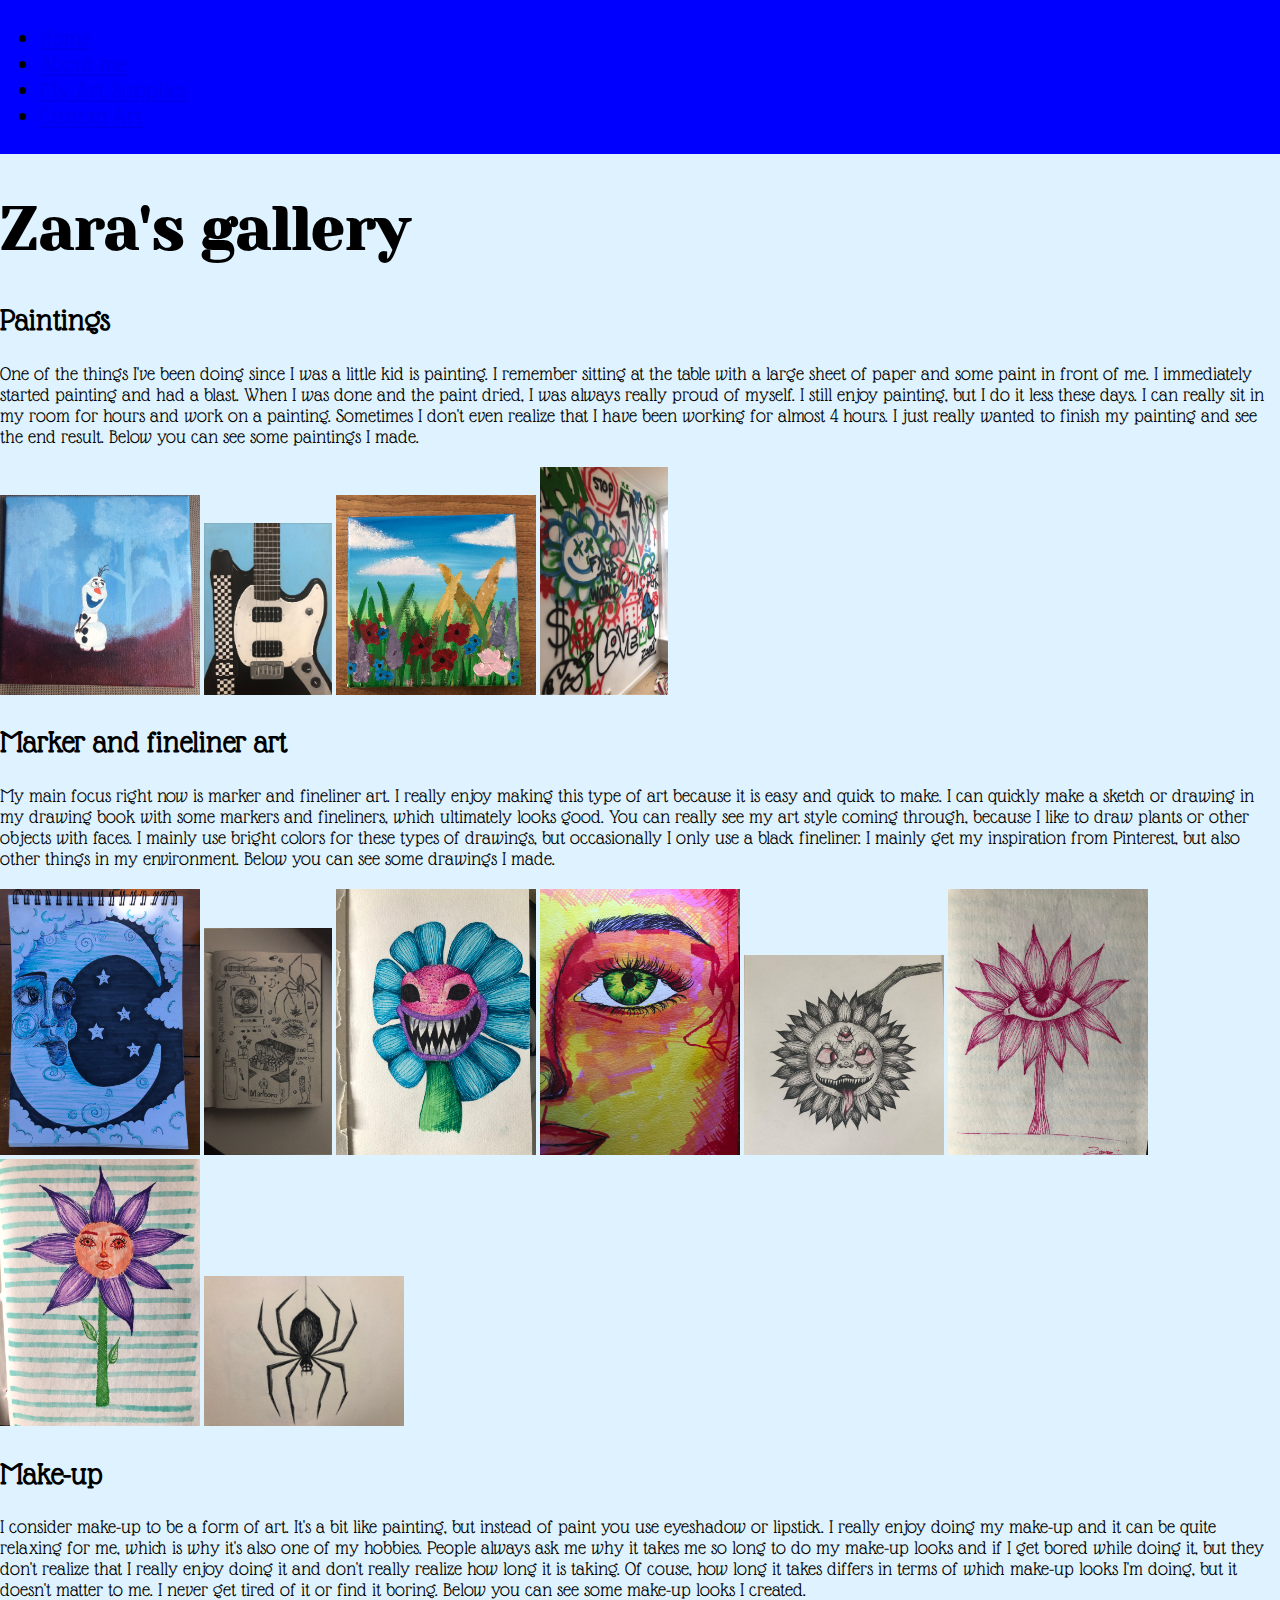
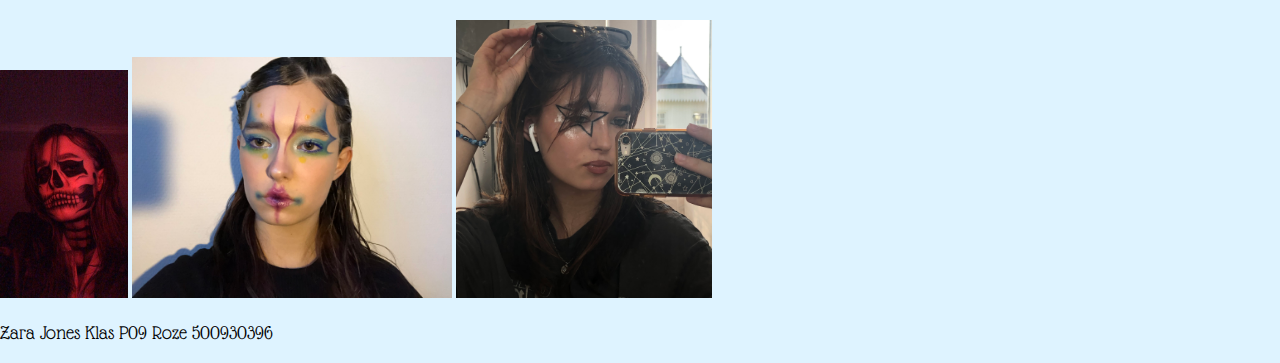
==== index.html @ 43c4425b "rt6fg7yhji" ====
<!DOCTYPE html>
<html lang="en">
<head>
    <meta charset="UTF-8">
    <meta name="viewport" content="width=device-width, initial-scale=1.0">
    <title>Zara's gallery</title>
    <link rel="stylesheet" href="style.css">
</head>
<body>
    <header>
        <nav>
            <ul>
                <li><a href="index.html"> Home </a></li>
                <li><a href="about-me.html"> About me </a></li>
                <li><a href="my-artsupplies.html"> My Art Supplies</a></li>
                <li><a href="custom-made.html"> Custom Art</a></li>
            </ul>
        </nav>
    </header>

    <main>
        <h1>Zara's gallery</h1>

        <section> 
            <h2>Paintings</h2>
            <p>One of the things I've been doing since I was a little kid is painting. I remember sitting at the table with a large sheet of paper and some paint in front of me. 
                I immediately started painting and had a blast. When I was done and the paint dried, I was always really proud of myself.
                I still enjoy painting, but I do it less these days. I can really sit in my room for hours and work on a painting. 
                Sometimes I don't even realize that I have been working for almost 4 hours. I just really wanted to finish my painting and see the end result.
                Below you can see some paintings I made.
            </p>

            <img src="Images/IMG_3197.JPG" alt="olaf painting" width="200" height="10%">
            <img src="Images/IMG_5699.jpeg" alt="guitar painting"width="10%" height="10%">
            <img src="Images/IMG_4567.jpeg"alt="flower plainting"  width="200" height="10%">
            <img src="Images/IMG_8580.JPG" alt="grafiti wall" width="10%" height="10%">
        </section>

        <section> 
            <h2>Marker and fineliner art</h2>
            <p>My main focus right now is marker and fineliner art. I really enjoy making this type of art because it is easy and quick to make. 
                I can quickly make a sketch or drawing in my drawing book with some markers and fineliners, which ultimately looks good.
                You can really see my art style coming through, because I like to draw plants or other objects with faces. I mainly use bright colors for these types of drawings, 
                but occasionally I only use a black fineliner. I mainly get my inspiration from Pinterest, but also other things in my environment.
                Below you can see some drawings I made.
            </p>

            <img src="Images/IMG_2348.jpeg" alt="moon drawing" width="200" height="10%">
            <img src="Images/IMG_4785.JPG" alt="black fineliner drawing" width="10%" height="10%">
            <img src="Images/IMG_7656.jpeg" alt="monster flower drawing" width="200" height="10%">
            <img src="Images/IMG_7986.jpeg" alt="marker face drawing" width="200" height="10%">
            <img src="Images/0D530537-C493-4666-B848-3F1E3AE02226.jpg" alt="angry flower drawing" width="200" height="200">
            <img src="Images/IMG_7657.jpeg" alt="eye flower drawing" width="200" height="10%">
            <img src="Images/IMG_7658.jpeg" alt="flower face drawing" width="200" height="10%">
            <img src="Images/IMG_8579.jpeg" alt="spider drawing" width="200" height="10%">
        </section>
        <section>
            <h2>Make-up</h2>
            <p> I consider make-up to be a form of art. It's a bit like painting, but instead of paint you use eyeshadow or lipstick. I really
                enjoy doing my make-up and it can be quite relaxing for me, which is why it's also one of my hobbies. People always ask me why it
                takes me so long to do my make-up looks and if I get bored while doing it, but they don't realize that I really enjoy doing it and 
                don't really realize how long it is taking. Of couse, how long it takes differs in terms of which make-up looks I'm doing, but it doesn't
                matter to me. I never get tired of it or find it boring.
                Below you can see some make-up looks I created. 
            </p>

            <img src="Images/IMG_3180.JPG" alt="skull make-up" width="10%" height="10%">
            <img src="Images/IMG_8423.jpeg" alt="alien make-up" width="25%" height="10%">
            <img src="Images/IMG_7785.jpeg" alt="star Make-up" width="20%" height="10%">
        </section> 
     </main>
     
     <footer>
        <p>
            Zara Jones
            Klas P09 Roze
            500930396
        </p>
     </footer>
    
</body>
</html>
---- style.css ----
@font-face {
    font-family: "yeseva one" ;
    src: url(Fonts/Yeseva_One/YesevaOne-Regular.ttf);
}

@font-face {
    font-family: "Glass Antiqua";
    src: url(Fonts/Glass_Antiqua/GlassAntiqua-Regular.ttf);
}

header {
    display: flex ;
    background-color: blue;
    justify-content: flex-start;
}

body {
    background-color: #def3ff;
    margin: 0;
}


h1 {
    font-family: yeseva one;
    font-size: 60px;
}

p {
    font-family: Glass Antiqua;
    font-size: 20px;
}

h2 {
    font-family: Glass Antiqua;
    font-size: 2em;
}

nav {
    font-family: Glass Antiqua;
    font-size: 25px;
}
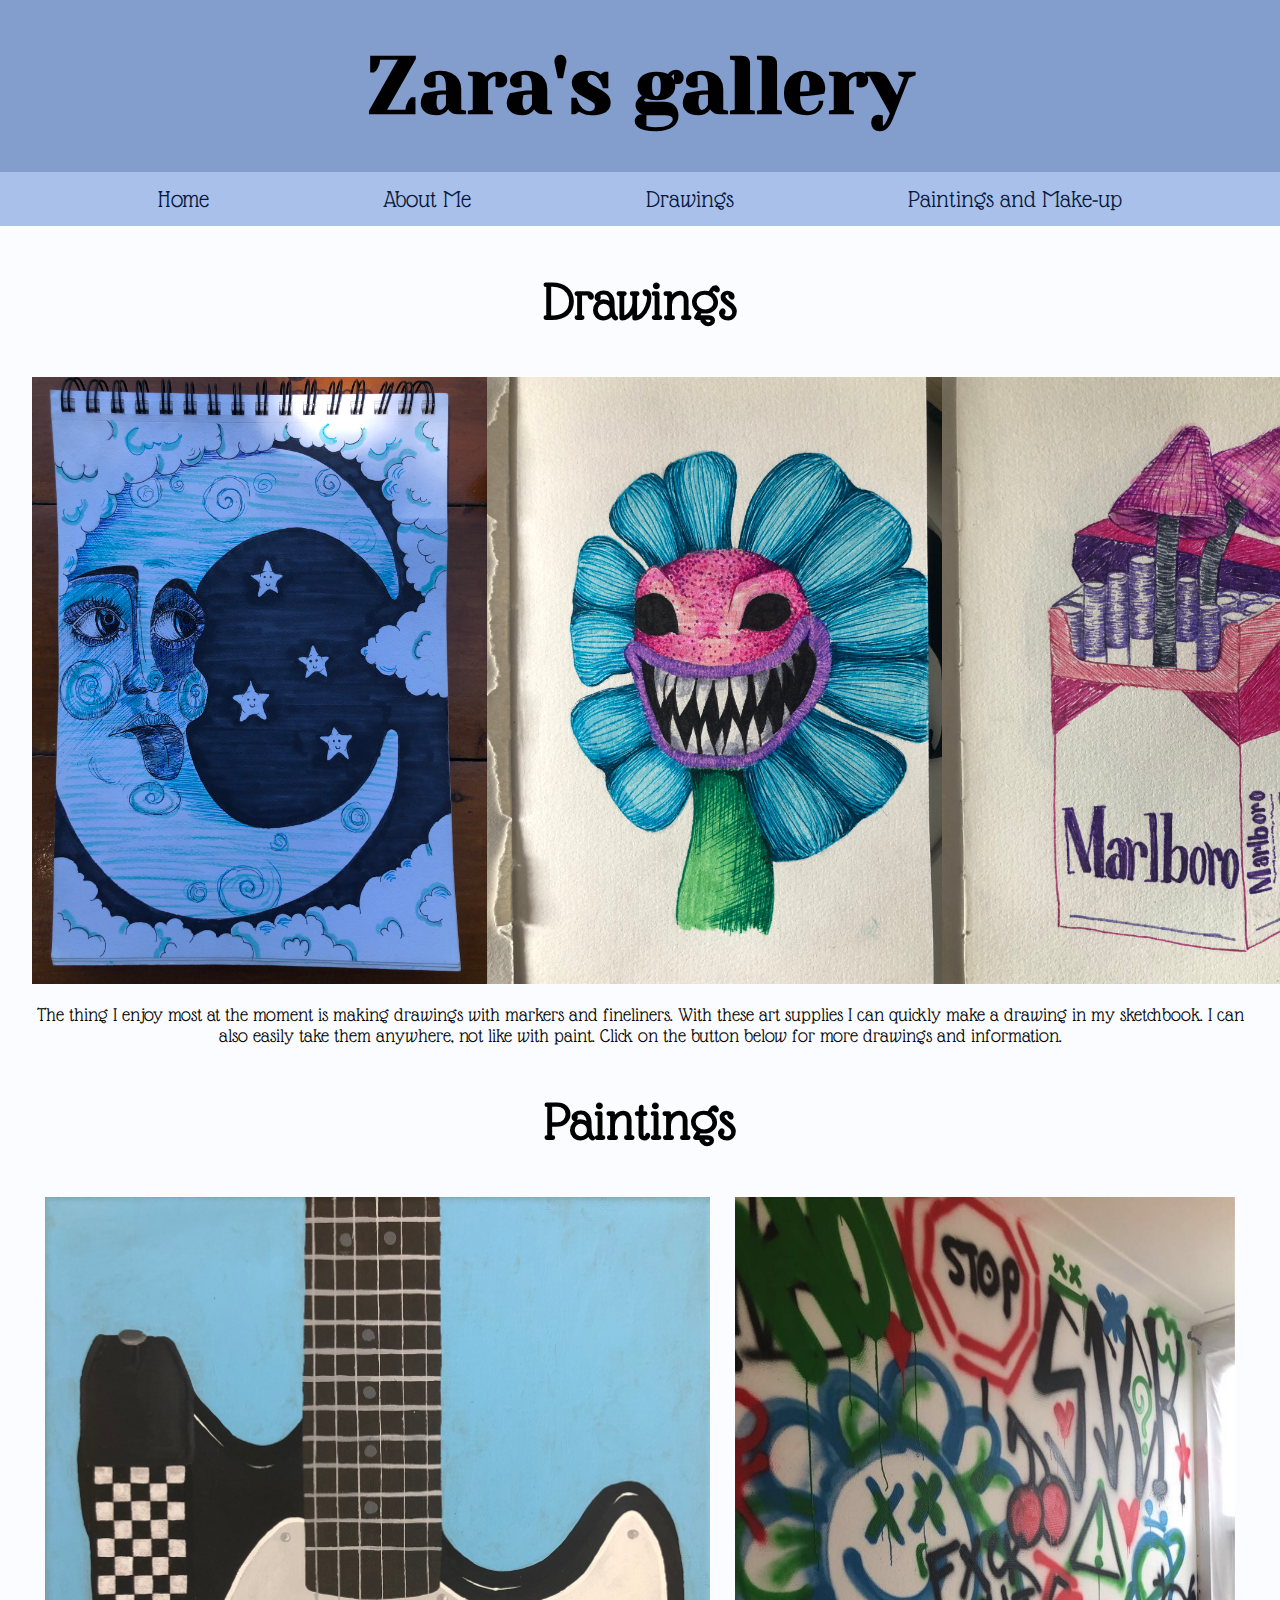
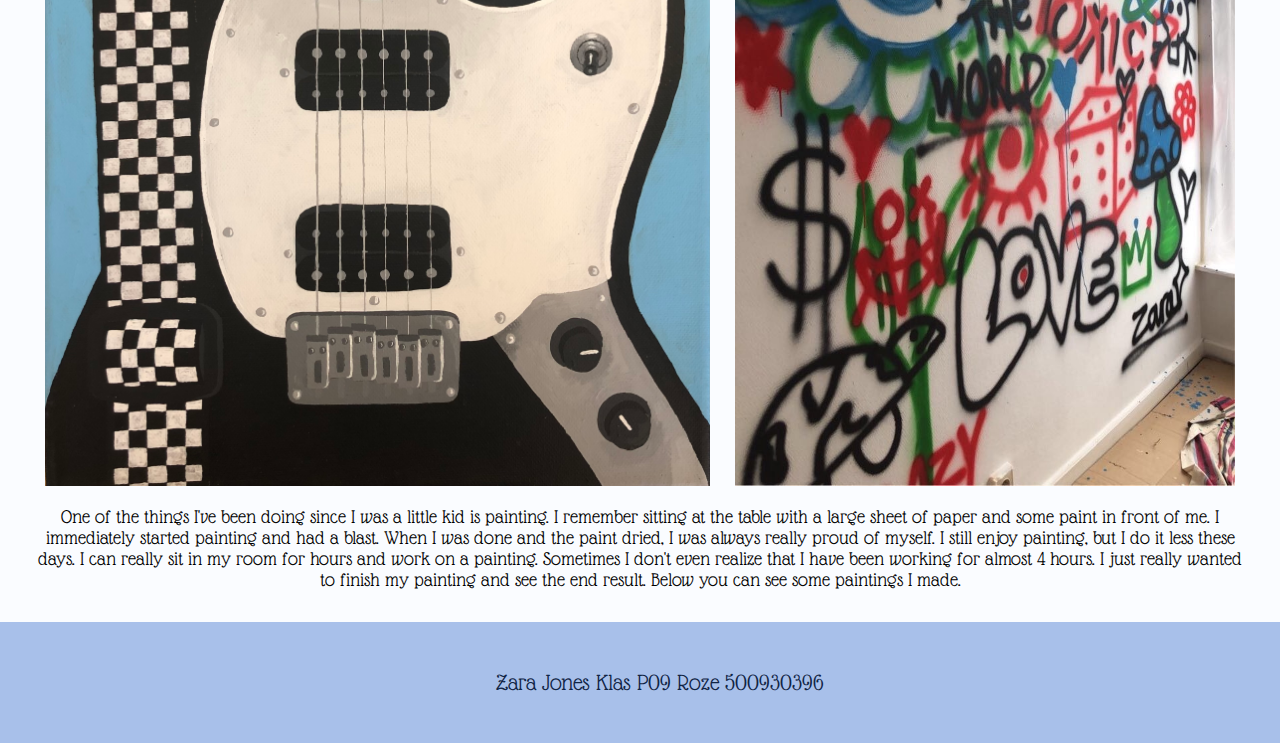
==== commit 7a42c604: "Add files via upload" ====
--- a/index.html
+++ b/index.html
@@ -8,74 +8,58 @@
 </head>
 <body>
     <header>
+        <h1>Zara's gallery</h1>
         <nav>
             <ul>
                 <li><a href="index.html"> Home </a></li>
-                <li><a href="about-me.html"> About me </a></li>
-                <li><a href="my-artsupplies.html"> My Art Supplies</a></li>
-                <li><a href="custom-made.html"> Custom Art</a></li>
+                <li><a href="about-me.html"> About Me </a></li>
+                <li><a href="drawings.html"> Drawings </a></li>
+                <li><a href="paintings.html"> Paintings and Make-up </a></li>
             </ul>
         </nav>
     </header>
 
     <main>
-        <h1>Zara's gallery</h1>
+        <section> 
+            <h2>Drawings</h2>
+            <div class="img"> 
+                <img src="images/IMG_2348.jpeg" alt="moon drawing" width="455">
+                <img src="images/IMG_7656.jpeg" alt="monster flower drawing" width="455">
+                <img src="images/IMG_7655.jpeg" alt="mushroom marlboro drawing" width="455">
+            </div>
+
+            <p>
+                The thing I enjoy most at the moment is making drawings with markers and fineliners. 
+                With these art supplies I can quickly make a drawing in my sketchbook. I can also easily take them anywhere, not like with paint.
+                Click on the button below for more drawings and information.
+            </p>
+        </section>
 
         <section> 
             <h2>Paintings</h2>
-            <p>One of the things I've been doing since I was a little kid is painting. I remember sitting at the table with a large sheet of paper and some paint in front of me. 
+            <div class="img"> 
+                <img src="images/IMG_5699.jpeg" alt="guitar painting" width="665">
+                <img src="images/IMG_8580.JPG" alt="graffiti wall" width="500">
+            </div>
+
+            <p> One of the things I've been doing since I was a little kid is painting. I remember sitting at the table with a large sheet of paper and some paint in front of me. 
                 I immediately started painting and had a blast. When I was done and the paint dried, I was always really proud of myself.
                 I still enjoy painting, but I do it less these days. I can really sit in my room for hours and work on a painting. 
                 Sometimes I don't even realize that I have been working for almost 4 hours. I just really wanted to finish my painting and see the end result.
                 Below you can see some paintings I made.
             </p>
 
-            <img src="Images/IMG_3197.JPG" alt="olaf painting" width="200" height="10%">
-            <img src="Images/IMG_5699.jpeg" alt="guitar painting"width="10%" height="10%">
-            <img src="Images/IMG_4567.jpeg"alt="flower plainting"  width="200" height="10%">
-            <img src="Images/IMG_8580.JPG" alt="grafiti wall" width="10%" height="10%">
         </section>
-
-        <section> 
-            <h2>Marker and fineliner art</h2>
-            <p>My main focus right now is marker and fineliner art. I really enjoy making this type of art because it is easy and quick to make. 
-                I can quickly make a sketch or drawing in my drawing book with some markers and fineliners, which ultimately looks good.
-                You can really see my art style coming through, because I like to draw plants or other objects with faces. I mainly use bright colors for these types of drawings, 
-                but occasionally I only use a black fineliner. I mainly get my inspiration from Pinterest, but also other things in my environment.
-                Below you can see some drawings I made.
-            </p>
-
-            <img src="Images/IMG_2348.jpeg" alt="moon drawing" width="200" height="10%">
-            <img src="Images/IMG_4785.JPG" alt="black fineliner drawing" width="10%" height="10%">
-            <img src="Images/IMG_7656.jpeg" alt="monster flower drawing" width="200" height="10%">
-            <img src="Images/IMG_7986.jpeg" alt="marker face drawing" width="200" height="10%">
-            <img src="Images/0D530537-C493-4666-B848-3F1E3AE02226.jpg" alt="angry flower drawing" width="200" height="200">
-            <img src="Images/IMG_7657.jpeg" alt="eye flower drawing" width="200" height="10%">
-            <img src="Images/IMG_7658.jpeg" alt="flower face drawing" width="200" height="10%">
-            <img src="Images/IMG_8579.jpeg" alt="spider drawing" width="200" height="10%">
-        </section>
-        <section>
-            <h2>Make-up</h2>
-            <p> I consider make-up to be a form of art. It's a bit like painting, but instead of paint you use eyeshadow or lipstick. I really
-                enjoy doing my make-up and it can be quite relaxing for me, which is why it's also one of my hobbies. People always ask me why it
-                takes me so long to do my make-up looks and if I get bored while doing it, but they don't realize that I really enjoy doing it and 
-                don't really realize how long it is taking. Of couse, how long it takes differs in terms of which make-up looks I'm doing, but it doesn't
-                matter to me. I never get tired of it or find it boring.
-                Below you can see some make-up looks I created. 
-            </p>
-
-            <img src="Images/IMG_3180.JPG" alt="skull make-up" width="10%" height="10%">
-            <img src="Images/IMG_8423.jpeg" alt="alien make-up" width="25%" height="10%">
-            <img src="Images/IMG_7785.jpeg" alt="star Make-up" width="20%" height="10%">
-        </section> 
-     </main>
+    </main>
      
-     <footer>
-        <p>
-            Zara Jones
-            Klas P09 Roze
-            500930396
-        </p>
+    <footer>
+        <ul>
+            <li>
+                Zara Jones
+                Klas P09 Roze
+                500930396
+            </li>
+        </ul>
      </footer>
     
 </body>
--- a/style.css
+++ b/style.css
@@ -8,34 +8,104 @@
     src: url(Fonts/Glass_Antiqua/GlassAntiqua-Regular.ttf);
 }
 
-header {
-    display: flex ;
-    background-color: blue;
-    justify-content: flex-start;
+@font-face {
+    font-family: "Bondoni_Moda";
+    src: url(Fonts/Bodoni_Moda/BodoniModa-VariableFont_opsz\,wght.ttf);
 }
 
-body {
-    background-color: #def3ff;
+header ul {
+    list-style-type: none;
     margin: 0;
+    padding: 0;
+    overflow: hidden;
+    background-color: #a8c0ea;
 }
-
-
-h1 {
-    font-family: yeseva one;
-    font-size: 60px;
+  
+header li {
+    float: left;
 }
-
-p {
-    font-family: Glass Antiqua;
-    font-size: 20px;
+  
+header li a {
+    display: block;
+    color: #07183d;
+    text-align: center;
+    padding: 14px 16px;
+    text-decoration: none;
 }
-
-h2 {
-    font-family: Glass Antiqua;
-    font-size: 2em;
+  
+header li a:hover {
+    background-color: #91afe6;
 }
 
 nav {
     font-family: Glass Antiqua;
     font-size: 25px;
 }
+
+nav ul {
+    list-style-type: none;
+    display: flex;
+    justify-content: space-evenly;
+}
+
+body {
+    background-color: #fafcff;
+    margin:0;
+    color: #000000;
+}
+
+section {
+    margin:2em;
+}
+
+h1 {
+    font-family: yeseva one;
+    font-size: 5em;
+    text-align: center;
+    margin:0;
+    margin-top: 0;
+    background-color: #839dcc;
+    padding: 0.5em;
+}
+
+h2 {
+    font-family: Glass Antiqua;
+    font-size: 3.5em;
+    text-align: center;
+}
+
+h3 {
+    font-family: Glass Antiqua;
+    font-size: 1.5em;
+    text-align: center;
+}
+
+p {
+    font-family: Glass Antiqua;
+    font-size: 20px;
+    text-align: center;
+}
+
+.img{
+    display: flex;
+    flex-direction: row;
+    justify-content: space-around;
+}
+
+
+footer {
+    display:flex;
+    justify-content: center;
+    margin:0;
+    margin-bottom:0;
+    background-color: #a8c0ea;
+    color: #102445;
+    text-align: center;
+    font-family: Glass Antiqua;
+    font-size:1.5em;
+    padding:1em;
+}
+
+footer li {
+    list-style-type: none;
+}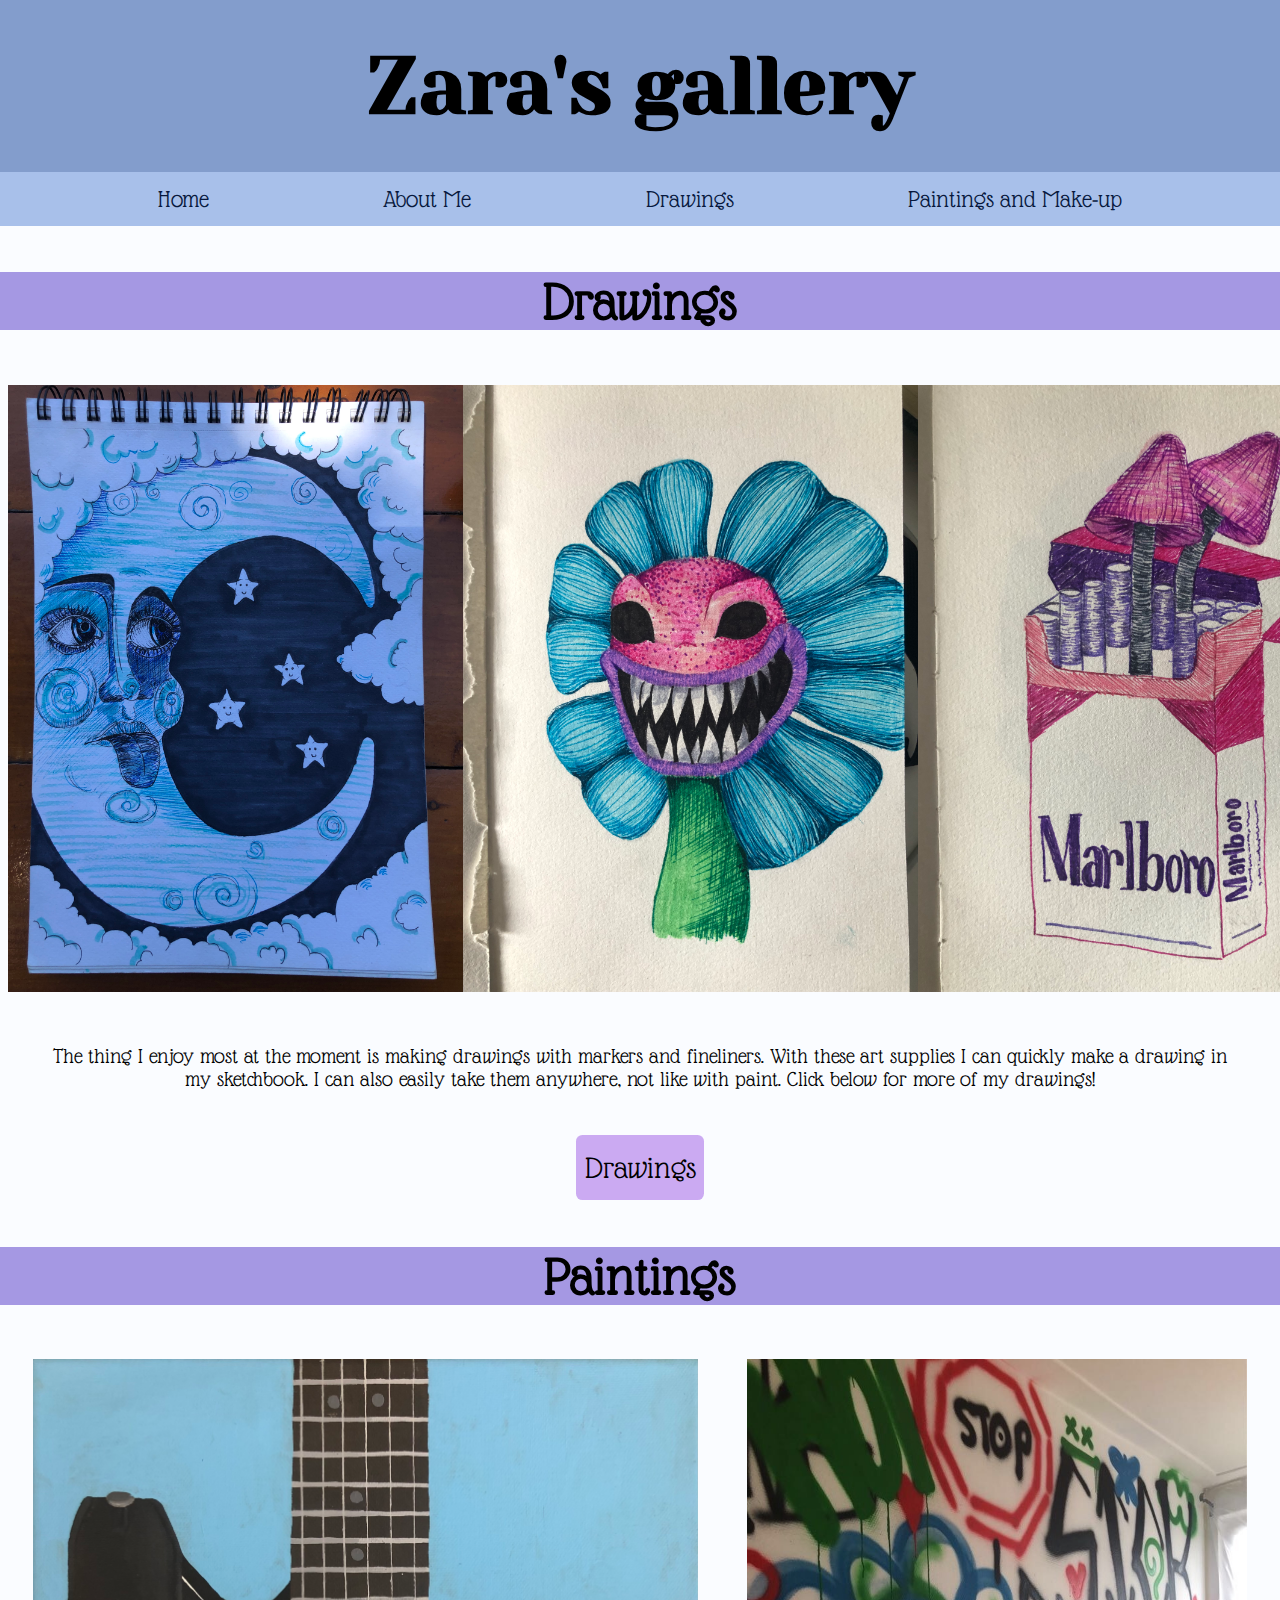
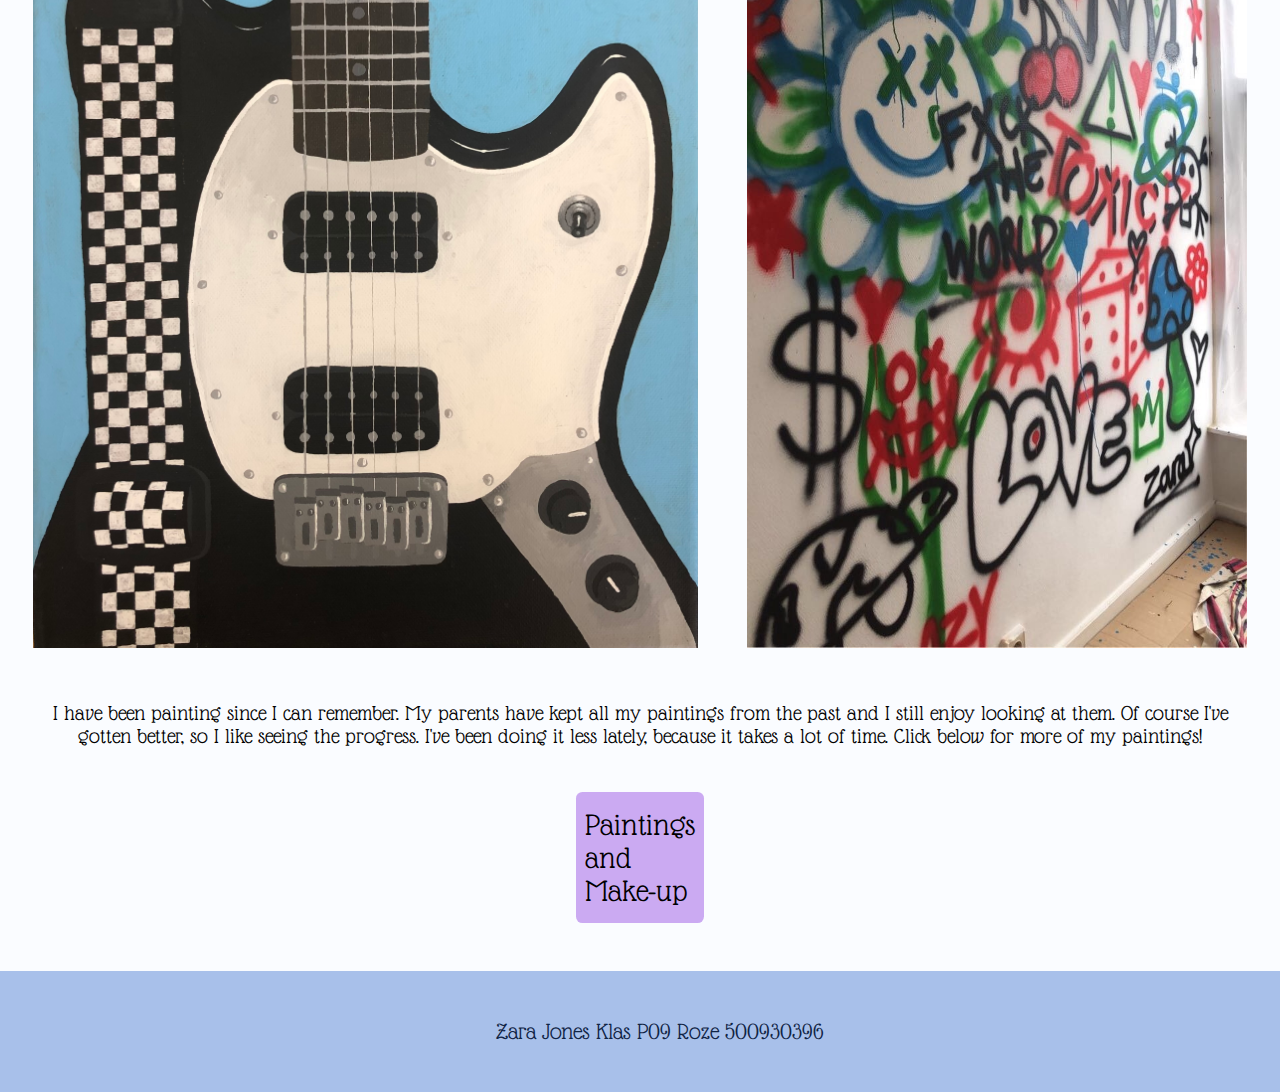
==== commit ba7a5b47: "Add files via upload" ====
--- a/index.html
+++ b/index.html
@@ -31,8 +31,9 @@
             <p>
                 The thing I enjoy most at the moment is making drawings with markers and fineliners. 
                 With these art supplies I can quickly make a drawing in my sketchbook. I can also easily take them anywhere, not like with paint.
-                Click on the button below for more drawings and information.
+                Click below for more of my drawings!
             </p>
+            <a href="drawings.html"> Drawings </a>
         </section>
 
         <section> 
@@ -42,13 +43,11 @@
                 <img src="images/IMG_8580.JPG" alt="graffiti wall" width="500">
             </div>
 
-            <p> One of the things I've been doing since I was a little kid is painting. I remember sitting at the table with a large sheet of paper and some paint in front of me. 
-                I immediately started painting and had a blast. When I was done and the paint dried, I was always really proud of myself.
-                I still enjoy painting, but I do it less these days. I can really sit in my room for hours and work on a painting. 
-                Sometimes I don't even realize that I have been working for almost 4 hours. I just really wanted to finish my painting and see the end result.
-                Below you can see some paintings I made.
+            <p> I have been painting since I can remember. My parents have kept all my paintings from the past and I still enjoy looking at them. Of course I've gotten better, so I like seeing the progress. 
+                I've been doing it less lately, because it takes a lot of time.
+                Click below for more of my paintings!               
             </p>
-
+            <a href="paintings.html"> Paintings and Make-up </a>
         </section>
     </main>
      
--- a/style.css
+++ b/style.css
@@ -6,11 +6,6 @@
 @font-face {
     font-family: "Glass Antiqua";
     src: url(Fonts/Glass_Antiqua/GlassAntiqua-Regular.ttf);
-}
-
-@font-face {
-    font-family: "Bondoni_Moda";
-    src: url(Fonts/Bodoni_Moda/BodoniModa-VariableFont_opsz\,wght.ttf);
 }
 
 header ul {
@@ -54,8 +49,24 @@
     color: #000000;
 }
 
-section {
-    margin:2em;
+main a {
+    text-decoration: none;
+    background: #cbaaf2;
+    padding: 0.5em;
+    margin-left: 18em;
+    margin-right: 18em;
+    border-radius: 0.2em;
+    font-family: Glass Antiqua;
+    color: #000000;
+    font-size: 2em;
+    display: flex;
+    justify-content: center;
+    transition: all 200ms ease;
+}
+
+main a:hover {
+    background-color: #b78aed;
+    transform: scale(1.2);
 }
 
 h1 {
@@ -72,6 +83,7 @@
     font-family: Glass Antiqua;
     font-size: 3.5em;
     text-align: center;
+    background-color: #a598e3;
 }
 
 h3 {
@@ -82,22 +94,24 @@
 
 p {
     font-family: Glass Antiqua;
-    font-size: 20px;
+    font-size: 1.4em;
     text-align: center;
+    margin: 2em;
 }
 
 .img{
     display: flex;
     flex-direction: row;
     justify-content: space-around;
+    padding: 0.5em;
 }
-
 
 footer {
     display:flex;
     justify-content: center;
     margin:0;
     margin-bottom:0;
+    margin-top: 2em;
     background-color: #a8c0ea;
     color: #102445;
     text-align: center;
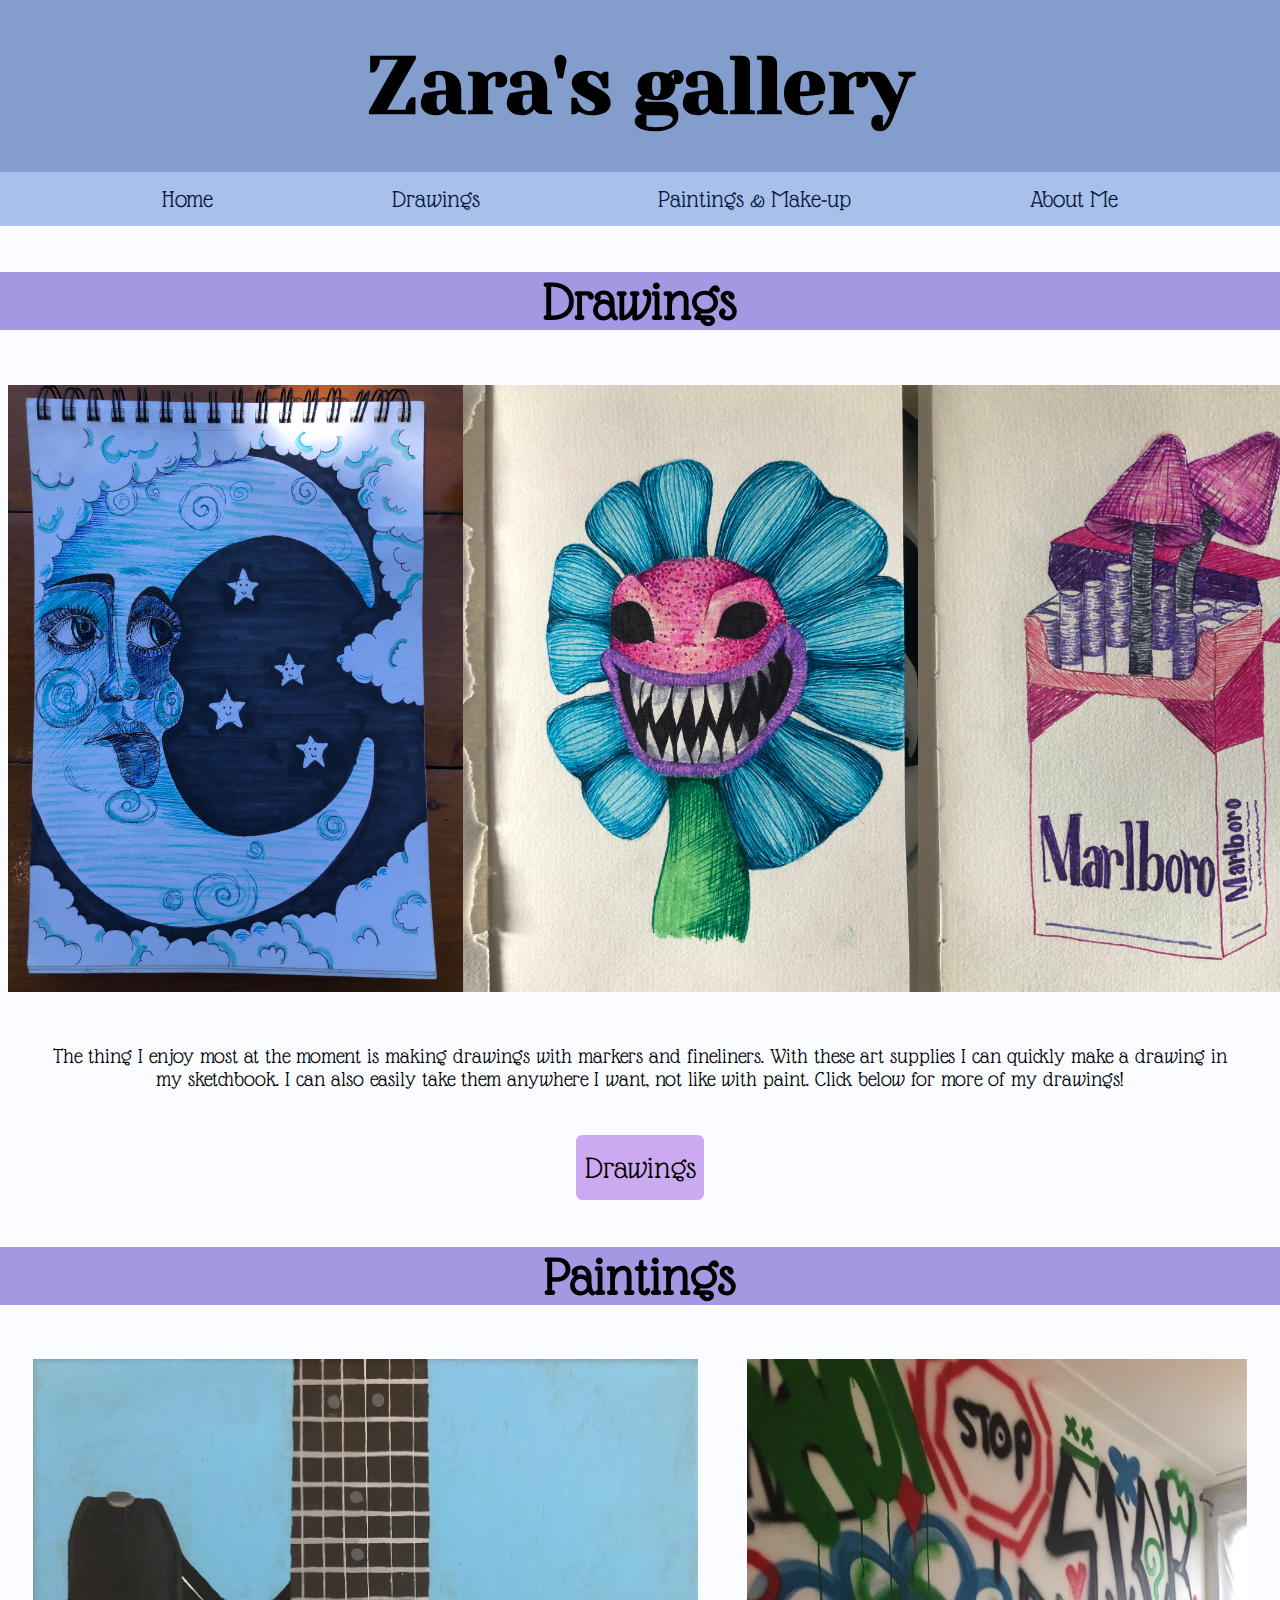
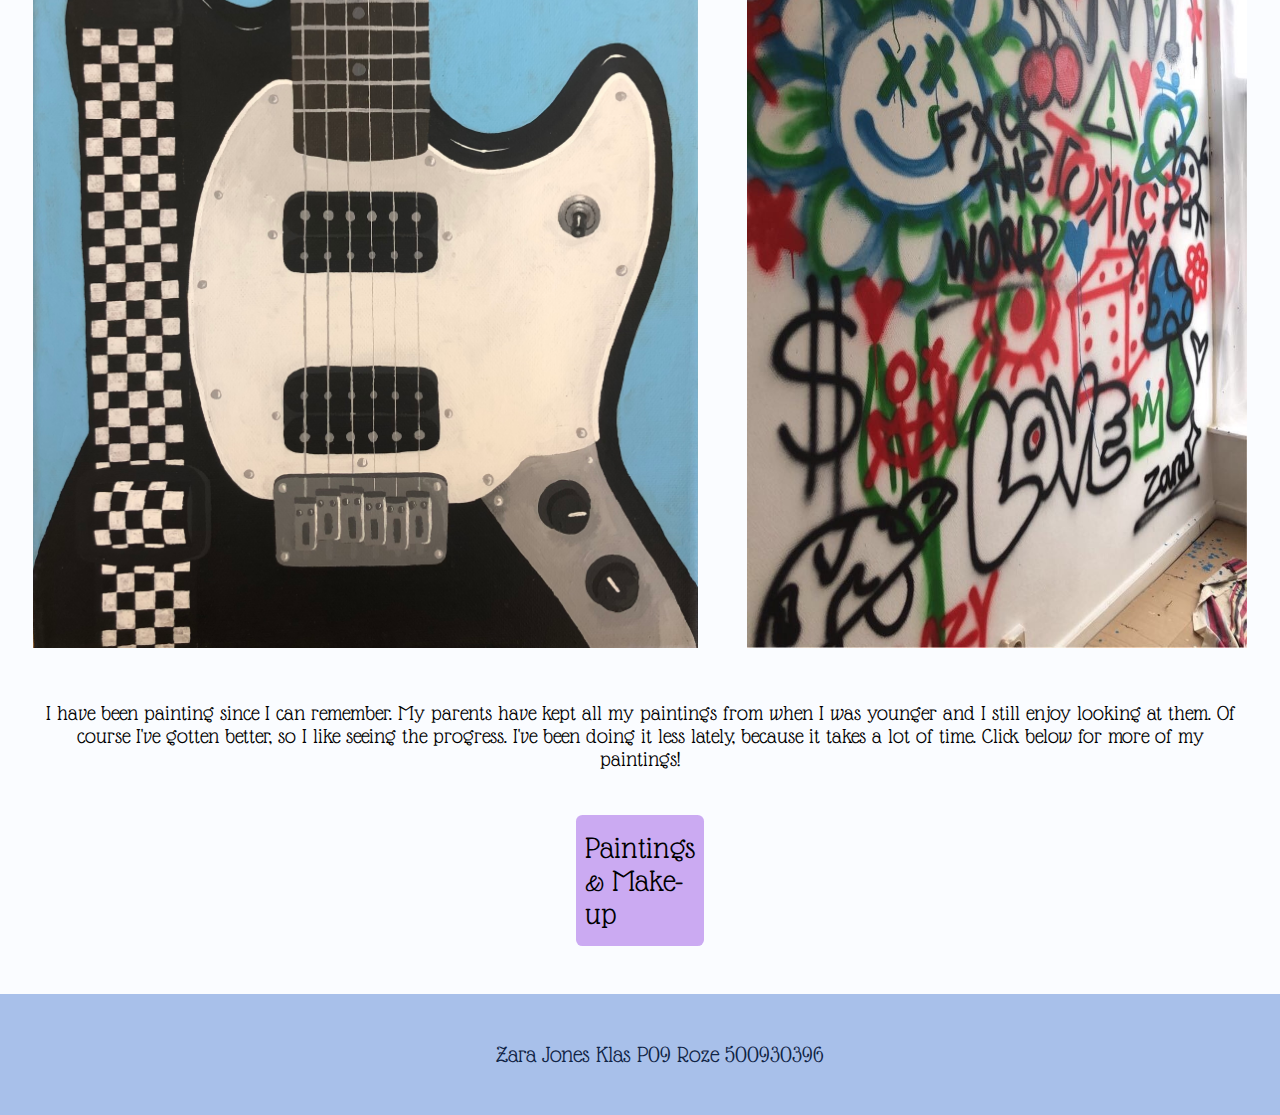
==== commit fe72bcb6: "laatste" ====
--- a/index.html
+++ b/index.html
@@ -12,9 +12,9 @@
         <nav>
             <ul>
                 <li><a href="index.html"> Home </a></li>
+                <li><a href="drawings.html"> Drawings </a></li>
+                <li><a href="paintings.html"> Paintings & Make-up </a></li>
                 <li><a href="about-me.html"> About Me </a></li>
-                <li><a href="drawings.html"> Drawings </a></li>
-                <li><a href="paintings.html"> Paintings and Make-up </a></li>
             </ul>
         </nav>
     </header>
@@ -30,7 +30,7 @@
 
             <p>
                 The thing I enjoy most at the moment is making drawings with markers and fineliners. 
-                With these art supplies I can quickly make a drawing in my sketchbook. I can also easily take them anywhere, not like with paint.
+                With these art supplies I can quickly make a drawing in my sketchbook. I can also easily take them anywhere I want, not like with paint.
                 Click below for more of my drawings!
             </p>
             <a href="drawings.html"> Drawings </a>
@@ -43,11 +43,11 @@
                 <img src="images/IMG_8580.JPG" alt="graffiti wall" width="500">
             </div>
 
-            <p> I have been painting since I can remember. My parents have kept all my paintings from the past and I still enjoy looking at them. Of course I've gotten better, so I like seeing the progress. 
+            <p> I have been painting since I can remember. My parents have kept all my paintings from when I was younger and I still enjoy looking at them. Of course I've gotten better, so I like seeing the progress. 
                 I've been doing it less lately, because it takes a lot of time.
                 Click below for more of my paintings!               
             </p>
-            <a href="paintings.html"> Paintings and Make-up </a>
+            <a href="paintings.html"> Paintings & Make-up </a>
         </section>
     </main>
      
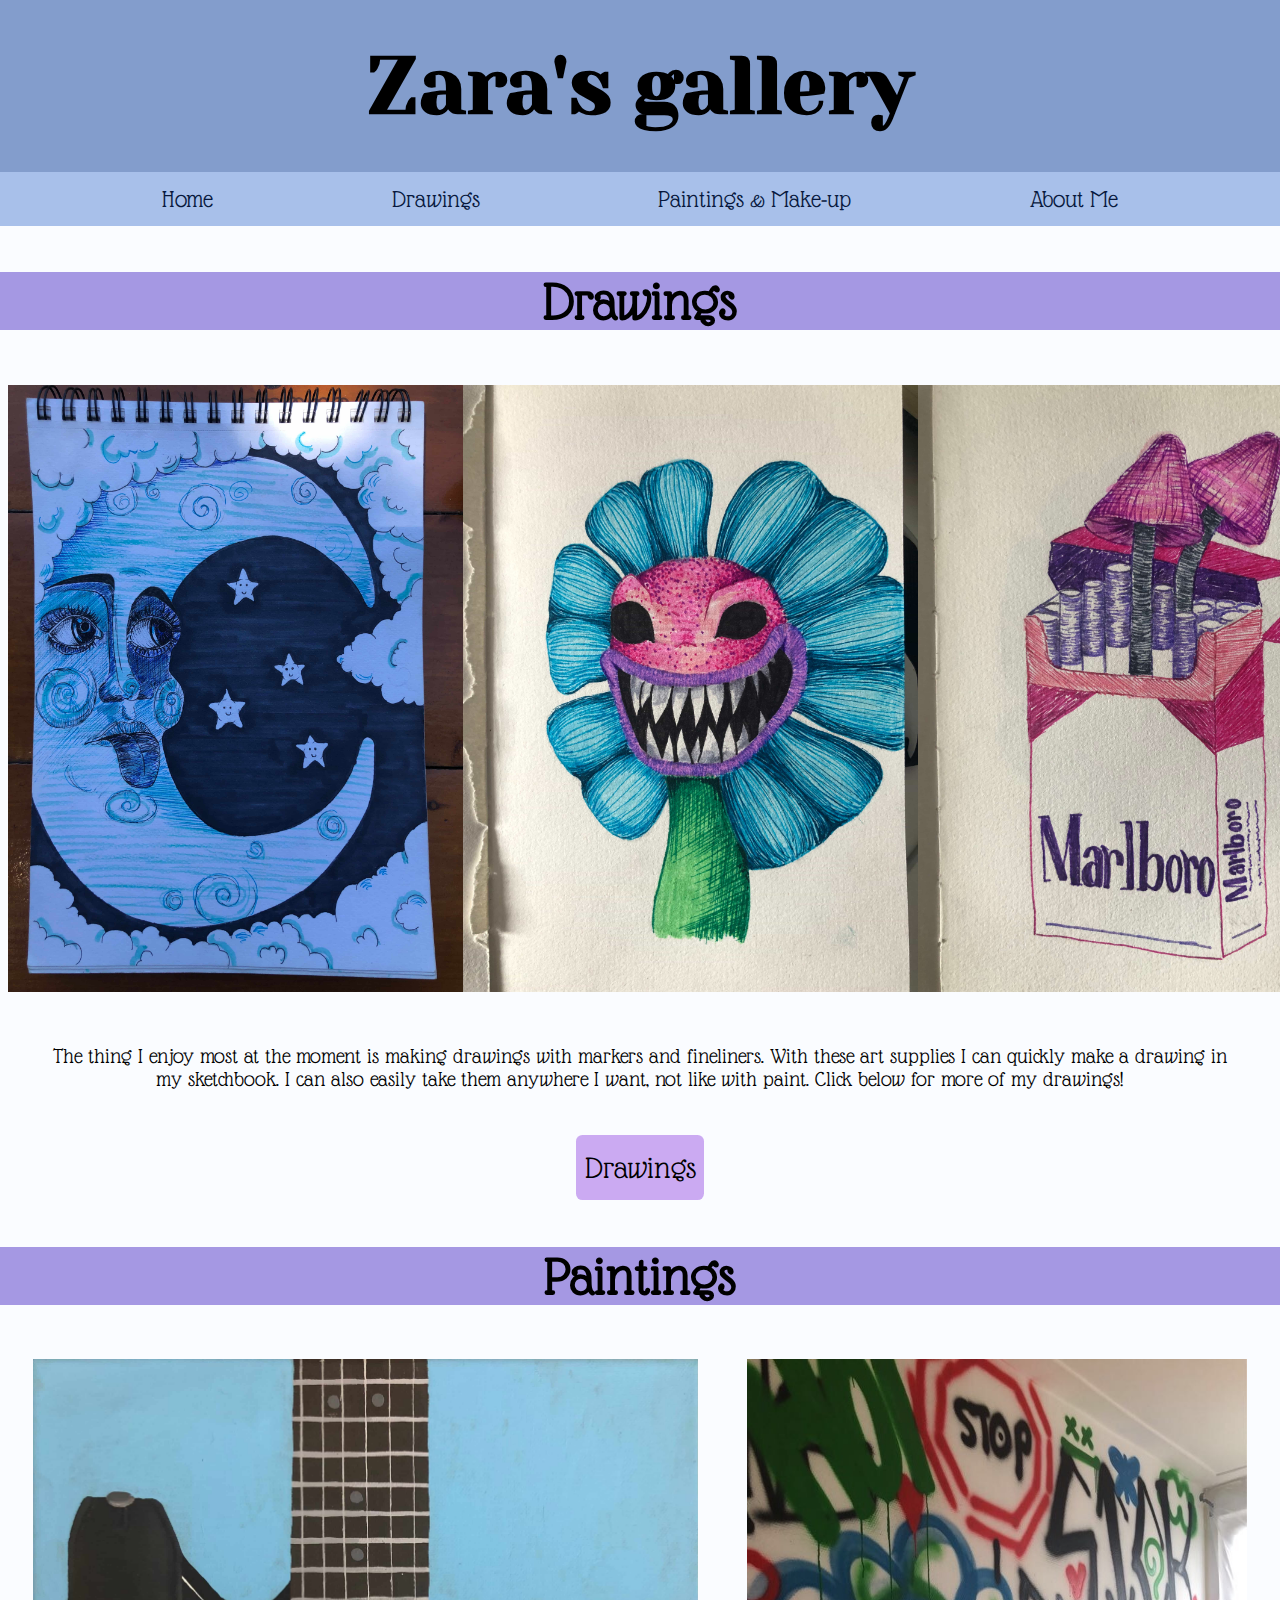
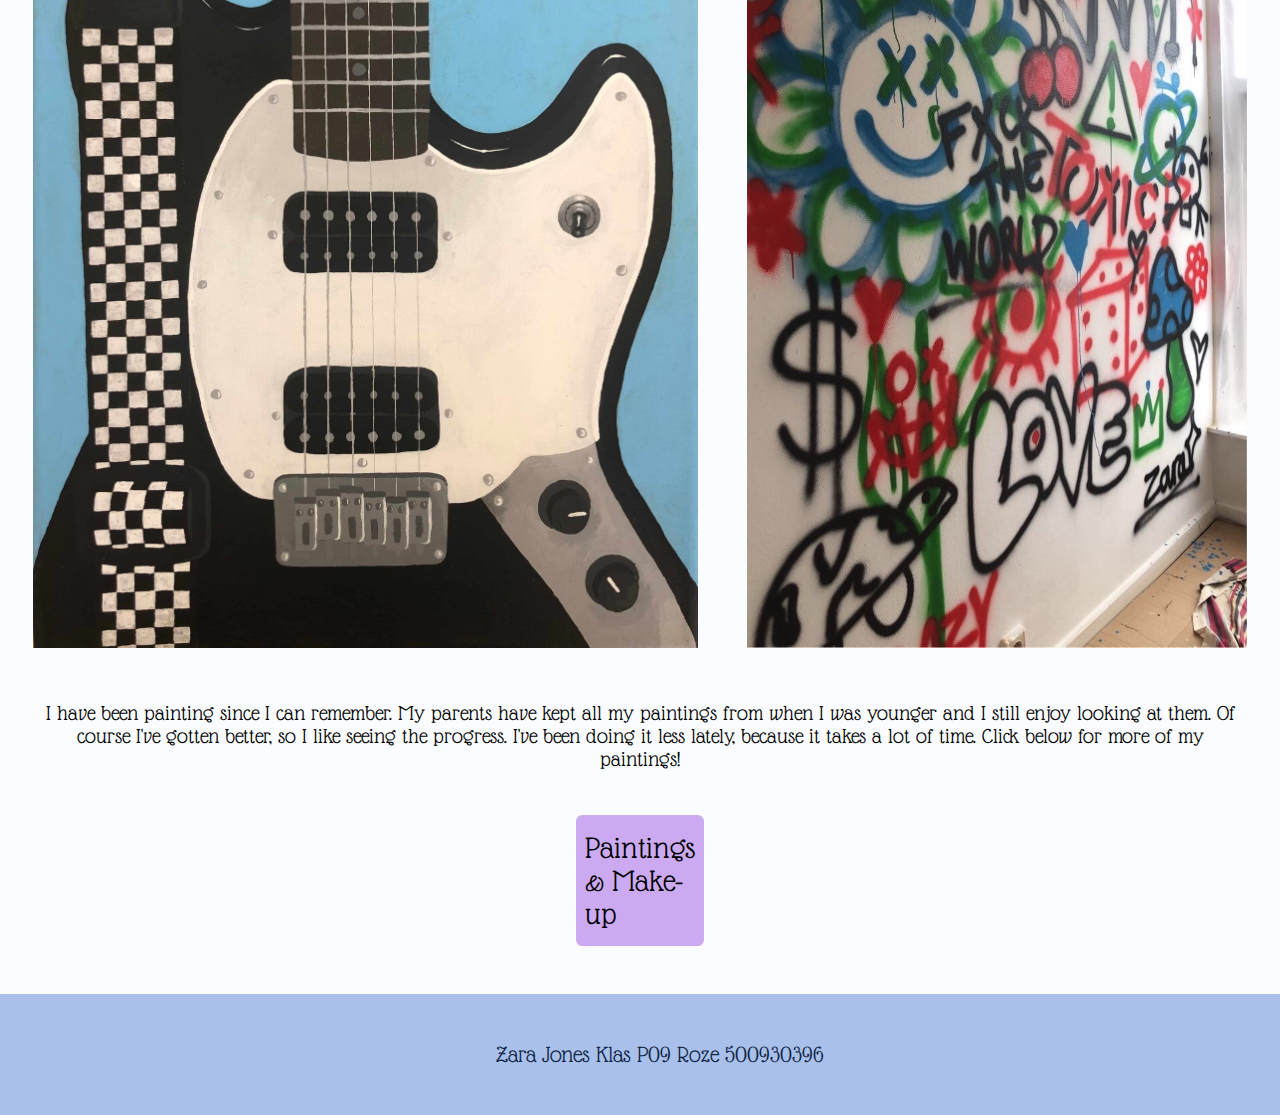
==== commit 190dd274: "nu echt laatste" ====
--- a/index.html
+++ b/index.html
@@ -23,9 +23,9 @@
         <section> 
             <h2>Drawings</h2>
             <div class="img"> 
-                <img src="images/IMG_2348.jpeg" alt="moon drawing" width="455">
-                <img src="images/IMG_7656.jpeg" alt="monster flower drawing" width="455">
-                <img src="images/IMG_7655.jpeg" alt="mushroom marlboro drawing" width="455">
+                <img src="images/IMG_2348.jpg" alt="moon drawing" width="455">
+                <img src="images/IMG_7656.jpg" alt="monster flower drawing" width="455">
+                <img src="images/IMG_7655.jpg" alt="mushroom marlboro drawing" width="455">
             </div>
 
             <p>
@@ -39,7 +39,7 @@
         <section> 
             <h2>Paintings</h2>
             <div class="img"> 
-                <img src="images/IMG_5699.jpeg" alt="guitar painting" width="665">
+                <img src="images/IMG_5699.jpg" alt="guitar painting" width="665">
                 <img src="images/IMG_8580.JPG" alt="graffiti wall" width="500">
             </div>
 
